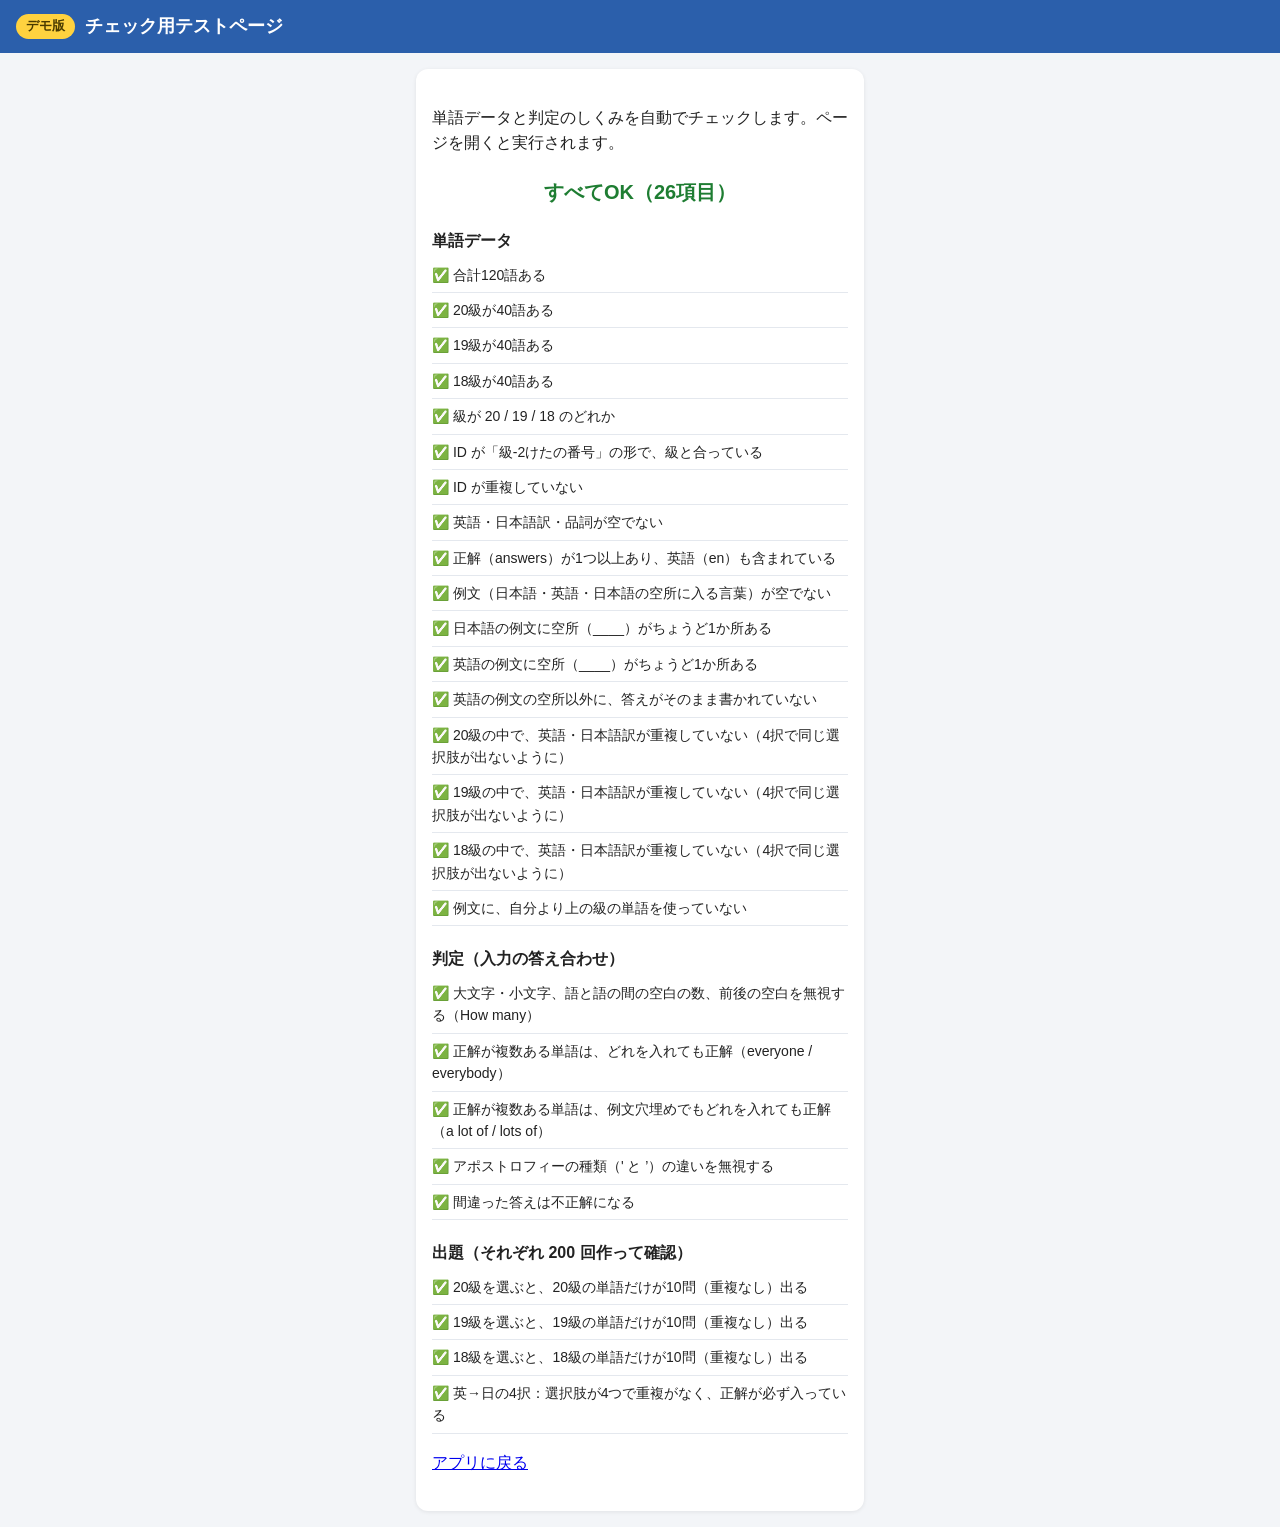
==== tests.html @ f64c37b0 "単語データを級構造（20〜18級・120語）にし、例文穴埋めの出題を追加 (#8) - js/words.js を作り直し（各級40語、ID・級・英語・正解・日本語訳・品詞・例文） - 例文はすべてオ" ====
<!DOCTYPE html>
<html lang="ja">
<head>
  <meta charset="UTF-8">
  <meta name="viewport" content="width=device-width, initial-scale=1">
  <title>チェック用テストページ（英単語学習アプリ）</title>
  <link rel="stylesheet" href="css/style.css">
  <style>
    .summary { font-size: 20px; font-weight: bold; text-align: center; }
    .summary.ok { color: #1e7d32; }
    .summary.ng { color: #c0392b; }
    .test-group h3 { margin: 20px 0 4px; font-size: 16px; }
    .test-list { margin: 0; padding: 0; list-style: none; font-size: 14px; }
    .test-list li { padding: 6px 0; border-bottom: 1px solid #e4e8ee; overflow-wrap: anywhere; }
    .test-list .detail { display: block; margin-top: 2px; color: #c0392b; white-space: pre-wrap; }
  </style>
</head>
<body>
  <header class="app-header">
    <span class="demo-badge">デモ版</span>
    <h1 class="app-title">チェック用テストページ</h1>
  </header>
  <main class="container">
    <section class="card">
      <p>単語データと判定のしくみを自動でチェックします。ページを開くと実行されます。</p>
      <p id="summary" class="summary">チェック中…</p>
      <div id="results"></div>
      <p><a href="index.html">アプリに戻る</a></p>
    </section>
  </main>

  <script src="js/words.js"></script>
  <script src="js/quiz.js"></script>
  <script src="js/tests.js"></script>
</body>
</html>
---- css/style.css ----
/* スマホ優先のスタイル */
*, *::before, *::after { box-sizing: border-box; }

body {
  margin: 0;
  font-family: -apple-system, BlinkMacSystemFont, "Hiragino Sans", "Noto Sans JP", "Yu Gothic", sans-serif;
  font-size: 16px;
  line-height: 1.6;
  color: #222;
  background: #f3f5f8;
}

[hidden] { display: none !important; }

.app-header {
  display: flex;
  align-items: center;
  gap: 10px;
  padding: 12px 16px;
  background: #2b5fab;
  color: #fff;
}

.app-title { margin: 0; font-size: 18px; }

.demo-badge {
  flex-shrink: 0;
  padding: 2px 10px;
  border-radius: 999px;
  background: #ffd23f;
  color: #4a3b00;
  font-size: 13px;
  font-weight: bold;
}

.container {
  max-width: 480px;
  margin: 0 auto;
  padding: 16px;
}

.card {
  padding: 20px 16px;
  border-radius: 12px;
  background: #fff;
  box-shadow: 0 1px 4px rgba(0, 0, 0, 0.08);
}

.card h2 { margin: 0 0 12px; font-size: 20px; }

label {
  display: block;
  margin: 12px 0 4px;
  font-size: 14px;
  font-weight: bold;
}

input {
  width: 100%;
  padding: 12px;
  border: 1px solid #c5ccd6;
  border-radius: 8px;
  font-size: 16px; /* iPhone で入力時に拡大されないよう 16px 以上 */
}

input:focus { outline: 2px solid #2b5fab; border-color: transparent; }

.btn {
  display: block;
  width: 100%;
  margin-top: 16px;
  padding: 12px;
  border: none;
  border-radius: 8px;
  font-size: 16px;
  font-weight: bold;
  cursor: pointer;
}

.btn.primary { background: #2b5fab; color: #fff; }
.btn.secondary { background: #e4e8ee; color: #222; }
.btn.danger { background: #fff; color: #c0392b; border: 1px solid #c0392b; }

.message { margin: 12px 0 0; font-size: 14px; }
.message.error { color: #c0392b; }
.message.info { color: #1e7d32; }

.reset-area {
  margin-top: 24px;
  padding-top: 8px;
  border-top: 1px dashed #d5dae1;
}

/* 単語テスト */
.section-title { margin: 20px 0 0; font-size: 16px; }

.quiz-header {
  display: flex;
  justify-content: space-between;
  font-size: 14px;
  color: #5a6472;
}

.quiz-pos { margin: 16px 0 0; font-size: 13px; color: #5a6472; text-align: center; }

.quiz-prompt {
  margin: 4px 0 8px;
  font-size: 28px;
  font-weight: bold;
  text-align: center;
  overflow-wrap: anywhere;
}

.choices .btn {
  background: #fff;
  color: #222;
  border: 1px solid #c5ccd6;
  margin-top: 10px;
}

.choices .btn.is-correct { background: #e3f4e6; border-color: #1e7d32; color: #1e7d32; }
.choices .btn.is-wrong { background: #fbe7e5; border-color: #c0392b; color: #c0392b; }
.choices .btn:disabled { cursor: default; opacity: 1; }

.feedback {
  margin-top: 16px;
  padding: 12px;
  border-radius: 8px;
  background: #f3f5f8;
}

.feedback p { margin: 0; }
.feedback-result { font-size: 20px; font-weight: bold; }
.feedback-result.correct { color: #1e7d32; }
.feedback-result.wrong { color: #c0392b; }

.result-score { font-size: 24px; font-weight: bold; text-align: center; }

.word-list { margin: 8px 0 0; padding: 0; list-style: none; }
.word-list li {
  padding: 10px 0;
  border-bottom: 1px solid #e4e8ee;
  overflow-wrap: anywhere;
}
.word-list .en { font-weight: bold; }
.word-list .pos { font-size: 12px; color: #5a6472; }

/* 級・出題形式の選択 */
.step-label { margin: 16px 0 0; font-size: 14px; font-weight: bold; color: #5a6472; }

.segmented { display: flex; gap: 8px; margin-top: 8px; }
.segmented label { flex: 1; margin: 0; font-size: 16px; }
.segmented input { position: absolute; opacity: 0; width: 1px; height: 1px; }
.segmented span {
  display: block;
  padding: 10px 0;
  border: 1px solid #c5ccd6;
  border-radius: 8px;
  background: #fff;
  text-align: center;
  cursor: pointer;
}
.segmented input:checked + span { background: #2b5fab; border-color: #2b5fab; color: #fff; }
.segmented input:focus-visible + span { outline: 2px solid #2b5fab; outline-offset: 2px; }

/* 例文穴埋め */
.sentence-area { margin: 16px 0 8px; }
.sentence-ja { margin: 0; font-size: 16px; color: #3a4350; }
.sentence-ja mark { background: #fff3c4; padding: 0 2px; font-weight: bold; color: #222; }
.sentence-en {
  margin: 10px 0 0;
  font-size: 22px;
  font-weight: bold;
  line-height: 1.5;
  overflow-wrap: anywhere;
}
.sentence-en .blank { display: inline-block; min-width: 4em; border-bottom: 2px solid #2b5fab; }
.sentence-en .filled { color: #1e7d32; border-bottom: 2px solid #1e7d32; }
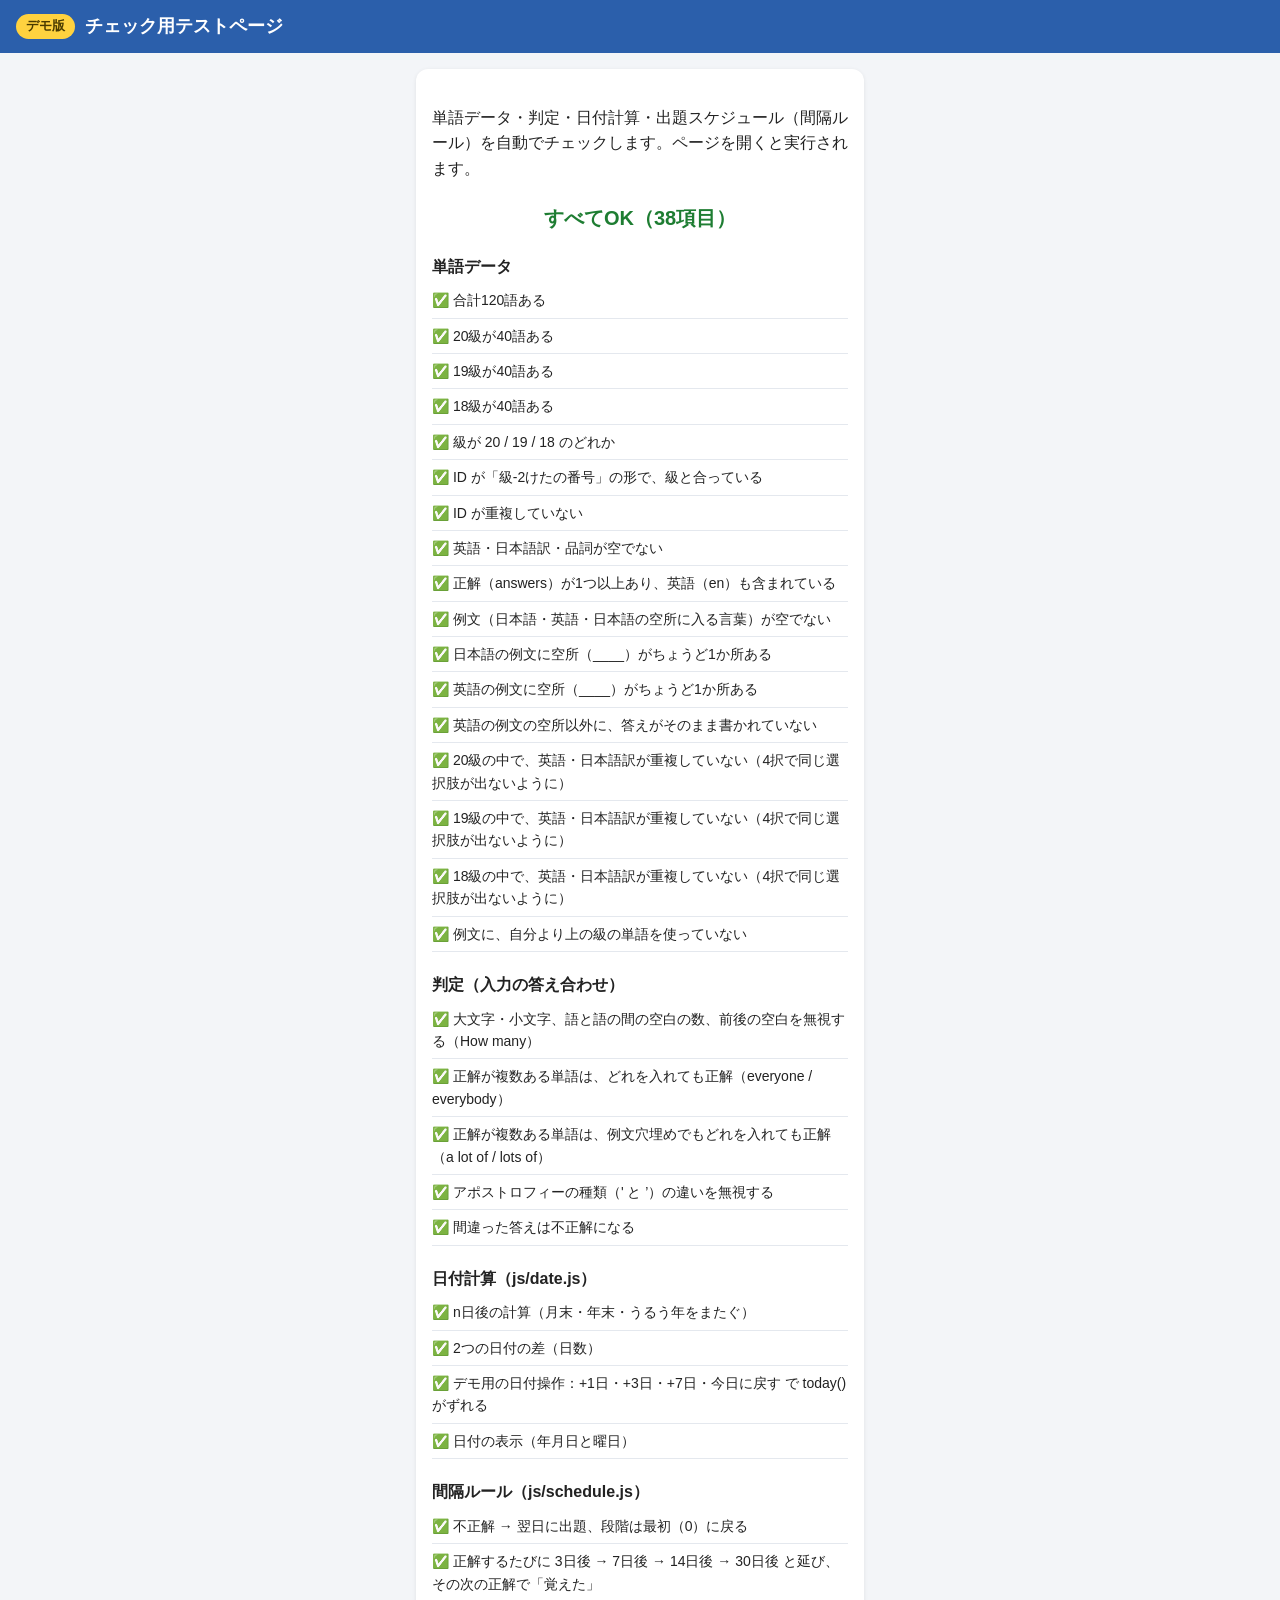
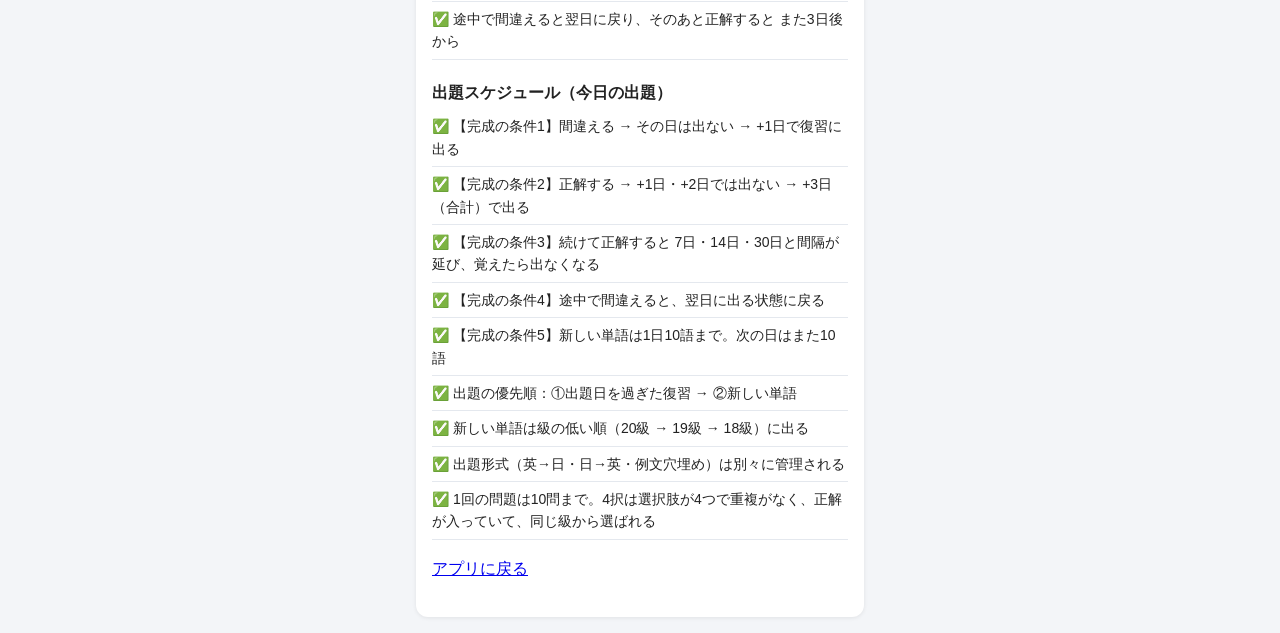
==== commit 881f15a5: "忘却曲線に沿った出題スケジュールとデモ用の日付操作を追加 (#3) - 単語ID×出題形式ごとに段階・次の出題日などを記録（js/schedule.js） - 不正解は翌日、正解は3→7→14→30日" ====
--- a/tests.html
+++ b/tests.html
@@ -22,14 +22,17 @@
   </header>
   <main class="container">
     <section class="card">
-      <p>単語データと判定のしくみを自動でチェックします。ページを開くと実行されます。</p>
+      <p>単語データ・判定・日付計算・出題スケジュール（間隔ルール）を自動でチェックします。ページを開くと実行されます。</p>
       <p id="summary" class="summary">チェック中…</p>
       <div id="results"></div>
       <p><a href="index.html">アプリに戻る</a></p>
     </section>
   </main>
 
+  <script src="js/storage.js"></script>
+  <script src="js/date.js"></script>
   <script src="js/words.js"></script>
+  <script src="js/schedule.js"></script>
   <script src="js/quiz.js"></script>
   <script src="js/tests.js"></script>
 </body>
--- a/css/style.css
+++ b/css/style.css
@@ -145,24 +145,6 @@
 .word-list .en { font-weight: bold; }
 .word-list .pos { font-size: 12px; color: #5a6472; }
 
-/* 級・出題形式の選択 */
-.step-label { margin: 16px 0 0; font-size: 14px; font-weight: bold; color: #5a6472; }
-
-.segmented { display: flex; gap: 8px; margin-top: 8px; }
-.segmented label { flex: 1; margin: 0; font-size: 16px; }
-.segmented input { position: absolute; opacity: 0; width: 1px; height: 1px; }
-.segmented span {
-  display: block;
-  padding: 10px 0;
-  border: 1px solid #c5ccd6;
-  border-radius: 8px;
-  background: #fff;
-  text-align: center;
-  cursor: pointer;
-}
-.segmented input:checked + span { background: #2b5fab; border-color: #2b5fab; color: #fff; }
-.segmented input:focus-visible + span { outline: 2px solid #2b5fab; outline-offset: 2px; }
-
 /* 例文穴埋め */
 .sentence-area { margin: 16px 0 8px; }
 .sentence-ja { margin: 0; font-size: 16px; color: #3a4350; }
@@ -176,3 +158,47 @@
 }
 .sentence-en .blank { display: inline-block; min-width: 4em; border-bottom: 2px solid #2b5fab; }
 .sentence-en .filled { color: #1e7d32; border-bottom: 2px solid #1e7d32; }
+
+/* デモ用の日付操作 */
+.demo-date-bar {
+  padding: 8px 16px;
+  background: #fff8dc;
+  border-bottom: 1px solid #f0dc8c;
+  font-size: 14px;
+}
+.demo-date-text { margin: 0; }
+.demo-offset { margin-left: 6px; color: #8a6d00; font-weight: bold; white-space: nowrap; }
+.demo-date-buttons { display: flex; flex-wrap: wrap; gap: 6px; margin-top: 6px; }
+.demo-date-buttons button {
+  flex: 1 1 auto;
+  min-width: 56px;
+  padding: 6px 8px;
+  border: 1px solid #d9c26a;
+  border-radius: 6px;
+  background: #fff;
+  font-size: 14px;
+  cursor: pointer;
+}
+
+/* 生徒ホーム：出題形式ごとの今日の状況 */
+.hint { margin: 4px 0 0; font-size: 13px; color: #5a6472; }
+.format-card {
+  margin-top: 12px;
+  padding: 12px;
+  border: 1px solid #e0e5ec;
+  border-radius: 10px;
+}
+.format-card h4 { margin: 0; font-size: 16px; }
+.format-card .btn { margin-top: 10px; }
+.stats { display: flex; gap: 6px; margin: 8px 0 0; padding: 0; list-style: none; }
+.stats li {
+  flex: 1;
+  padding: 6px 4px;
+  border-radius: 6px;
+  background: #f3f5f8;
+  font-size: 11px;
+  text-align: center;
+  color: #5a6472;
+}
+.stats strong { display: block; font-size: 20px; color: #222; }
+.done-message { margin: 10px 0 0; font-weight: bold; color: #1e7d32; text-align: center; }
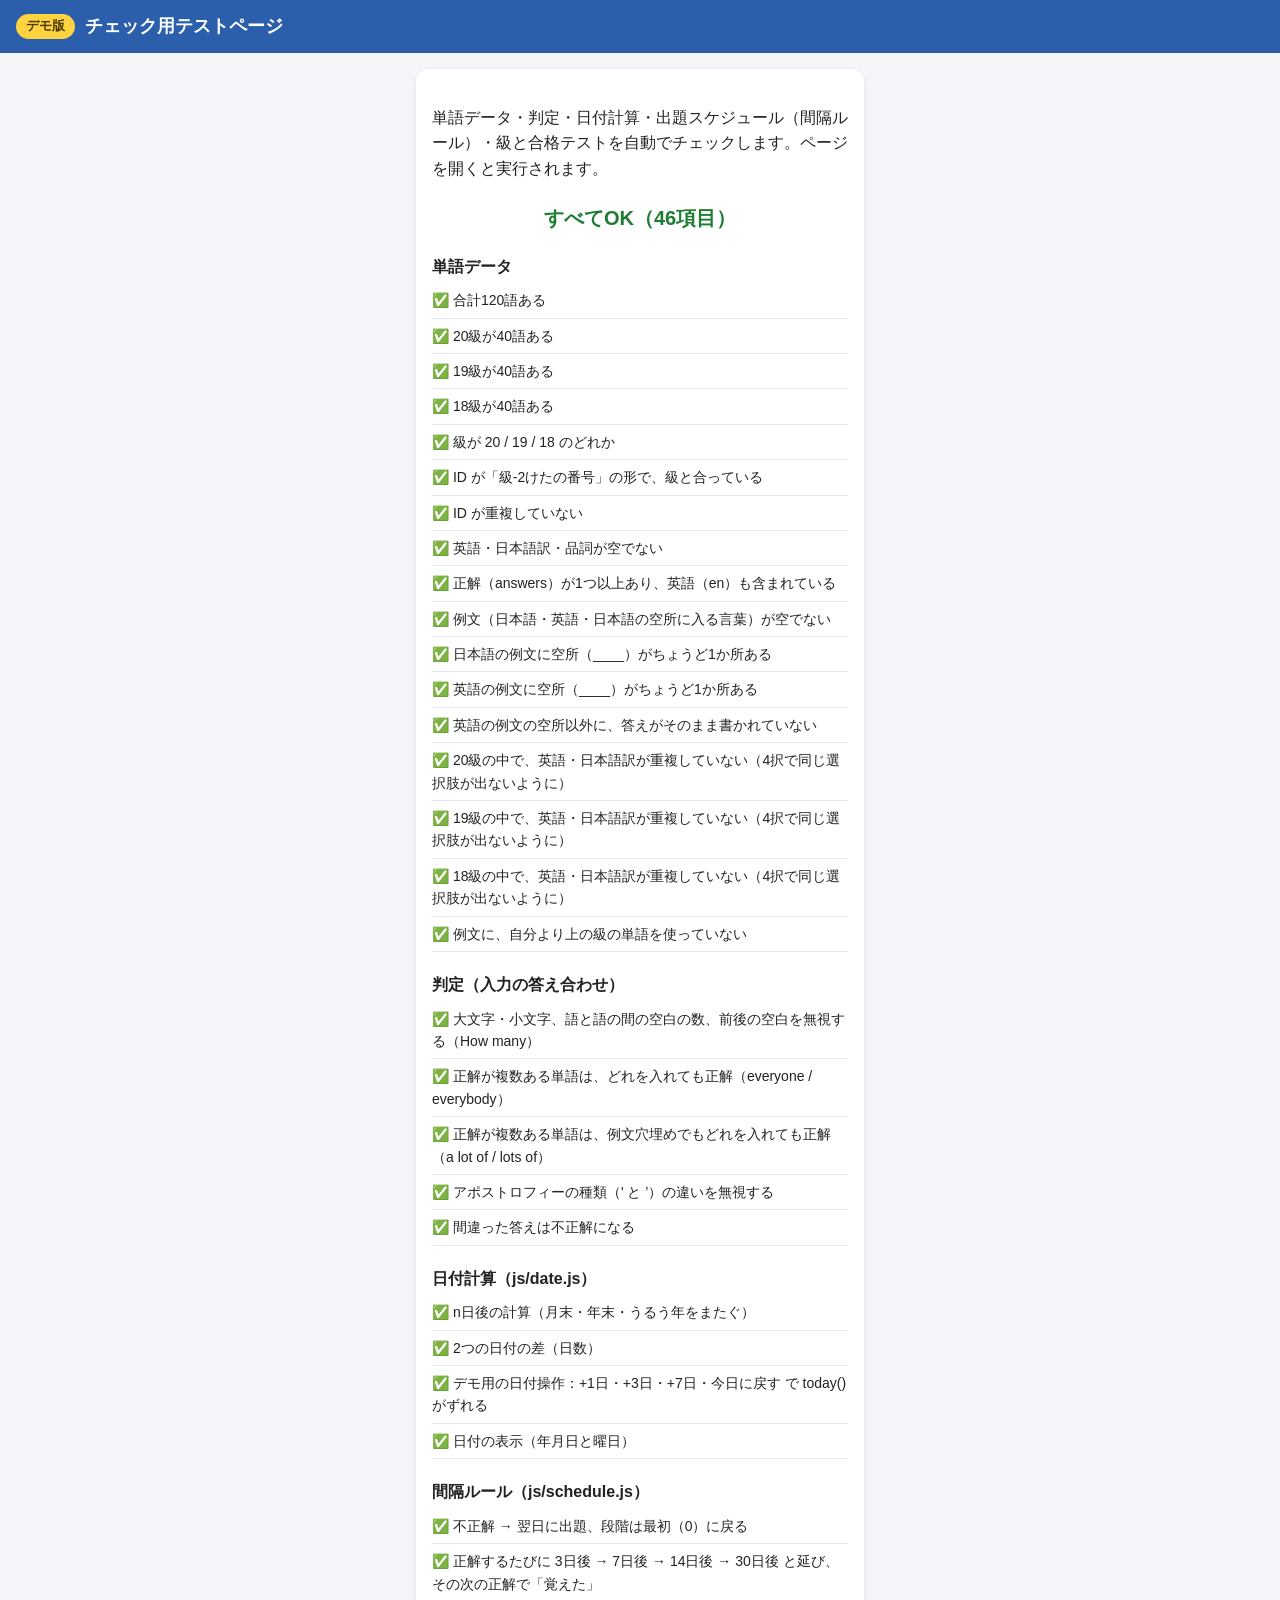
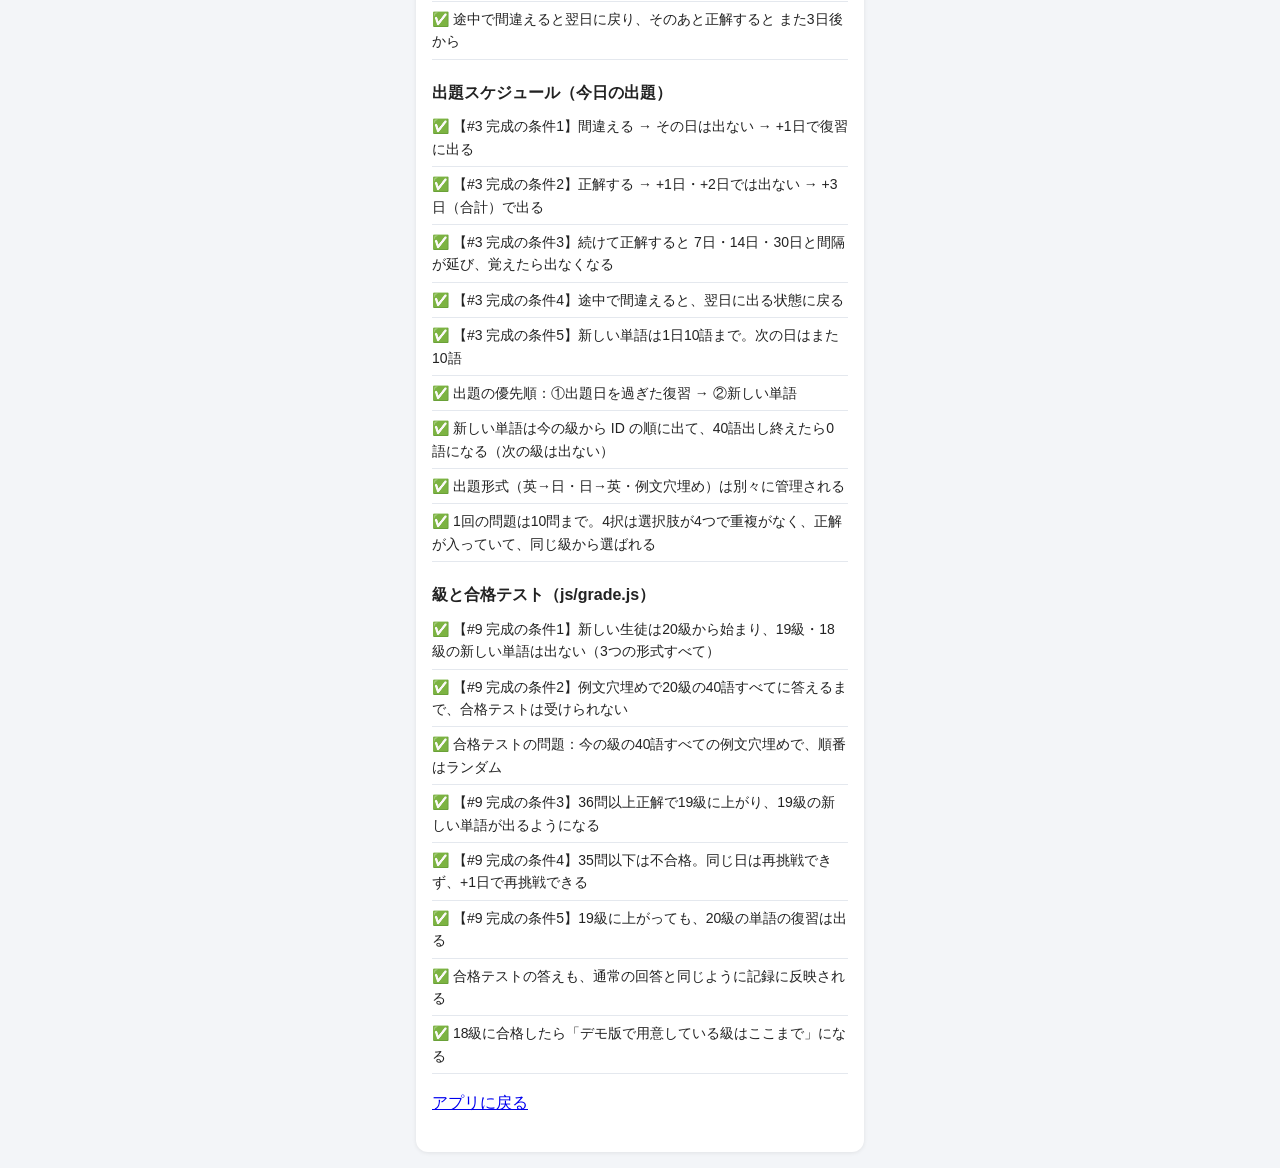
==== commit 74860158: "級の合格テストと昇級を追加 (#9) - 生徒ごとに今の級を記録（最初は20級、js/grade.js） - 新しい単語は今の級から（3形式すべて）、復習はすべての級から - 生徒ホームに今の級と例文" ====
--- a/tests.html
+++ b/tests.html
@@ -22,7 +22,7 @@
   </header>
   <main class="container">
     <section class="card">
-      <p>単語データ・判定・日付計算・出題スケジュール（間隔ルール）を自動でチェックします。ページを開くと実行されます。</p>
+      <p>単語データ・判定・日付計算・出題スケジュール（間隔ルール）・級と合格テストを自動でチェックします。ページを開くと実行されます。</p>
       <p id="summary" class="summary">チェック中…</p>
       <div id="results"></div>
       <p><a href="index.html">アプリに戻る</a></p>
@@ -33,6 +33,7 @@
   <script src="js/date.js"></script>
   <script src="js/words.js"></script>
   <script src="js/schedule.js"></script>
+  <script src="js/grade.js"></script>
   <script src="js/quiz.js"></script>
   <script src="js/tests.js"></script>
 </body>
--- a/css/style.css
+++ b/css/style.css
@@ -202,3 +202,21 @@
 }
 .stats strong { display: block; font-size: 20px; color: #222; }
 .done-message { margin: 10px 0 0; font-weight: bold; color: #1e7d32; text-align: center; }
+
+/* 今の級と合格テスト */
+.grade-card {
+  margin-top: 12px;
+  padding: 12px;
+  border-radius: 10px;
+  background: #eef3fb;
+}
+.grade-now { margin: 0; font-size: 14px; color: #5a6472; }
+.grade-now strong { margin-left: 8px; font-size: 26px; color: #2b5fab; }
+.grade-learned { margin: 4px 0 0; font-size: 14px; }
+.progress { height: 8px; margin-top: 6px; border-radius: 999px; background: #d5dfee; overflow: hidden; }
+.progress-bar { height: 100%; width: 0; background: #2b5fab; }
+#exam-button:disabled { background: #b8c3d3; color: #fff; cursor: not-allowed; }
+.exam-reason { margin: 8px 0 0; font-size: 14px; color: #8a4b00; text-align: center; }
+.exam-result { margin: 8px 0 0; font-size: 20px; font-weight: bold; text-align: center; }
+.exam-result.pass { color: #1e7d32; }
+.exam-result.fail { color: #c0392b; }
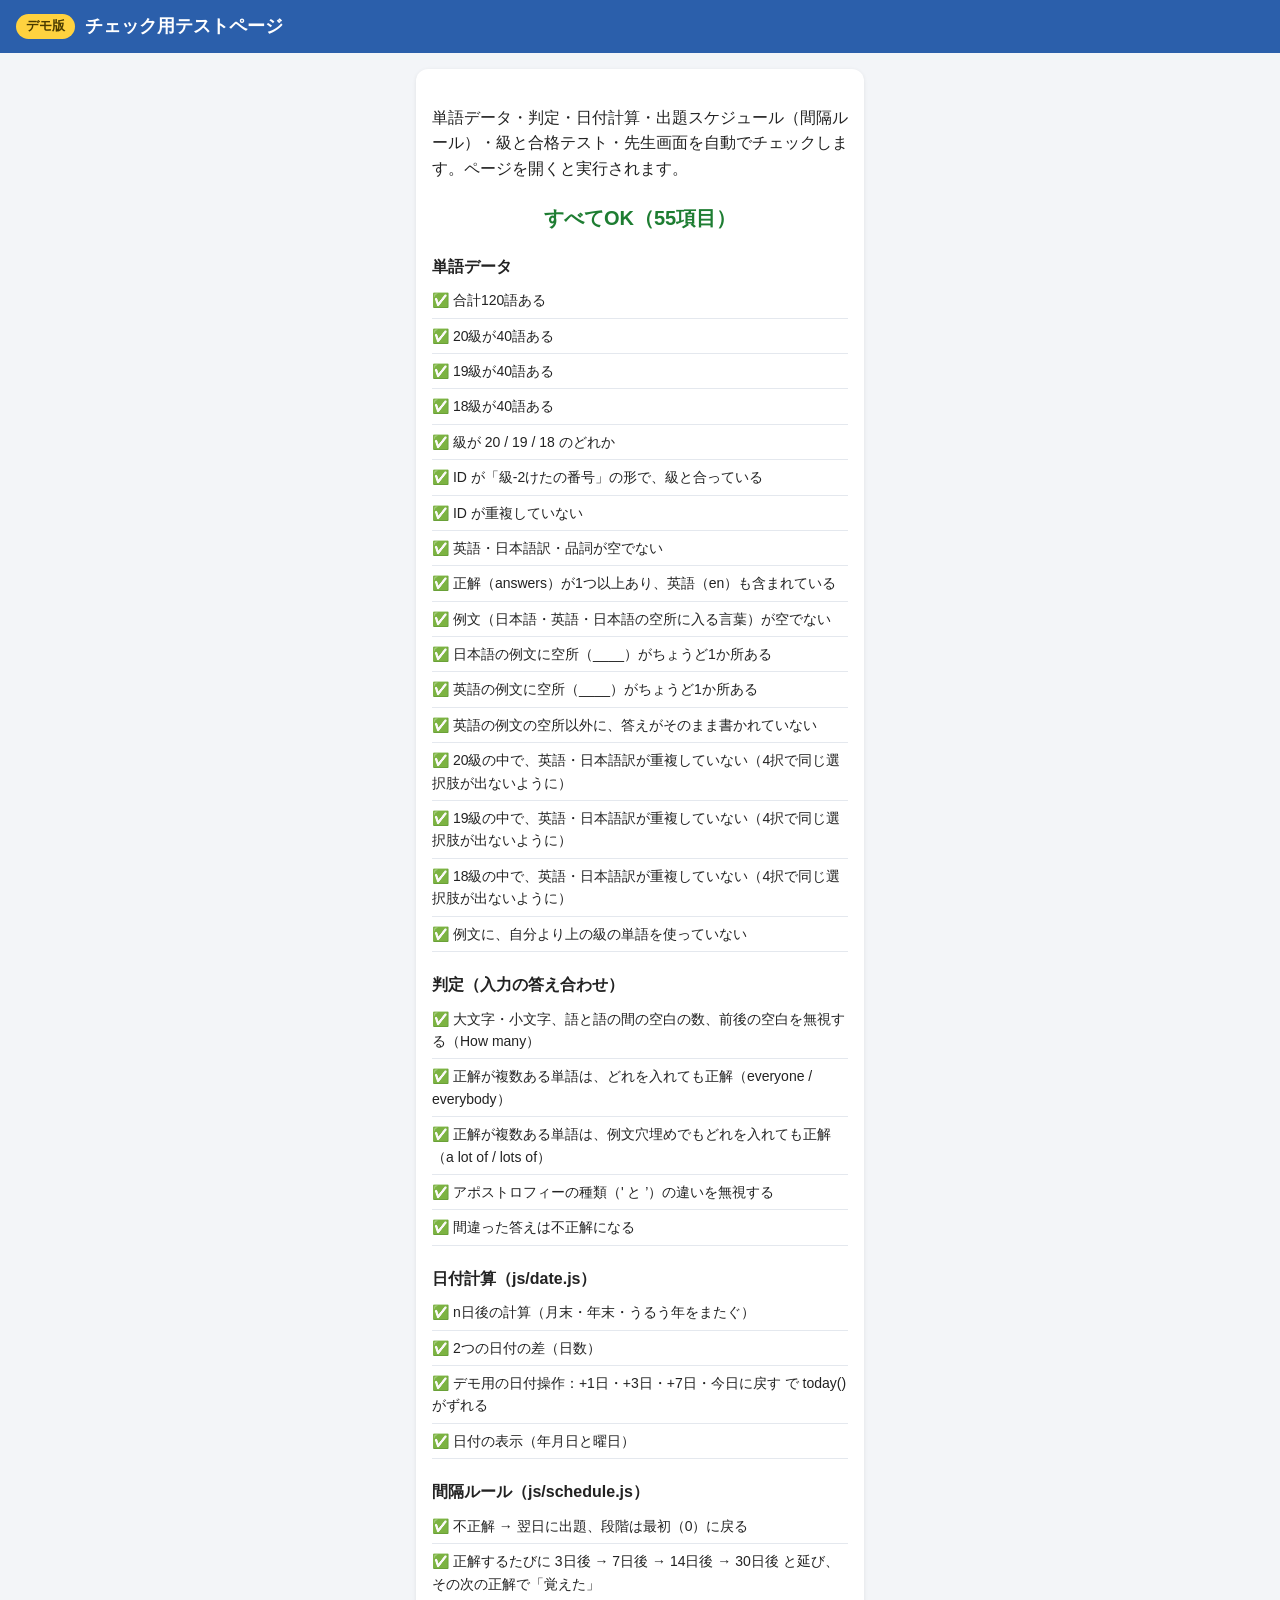
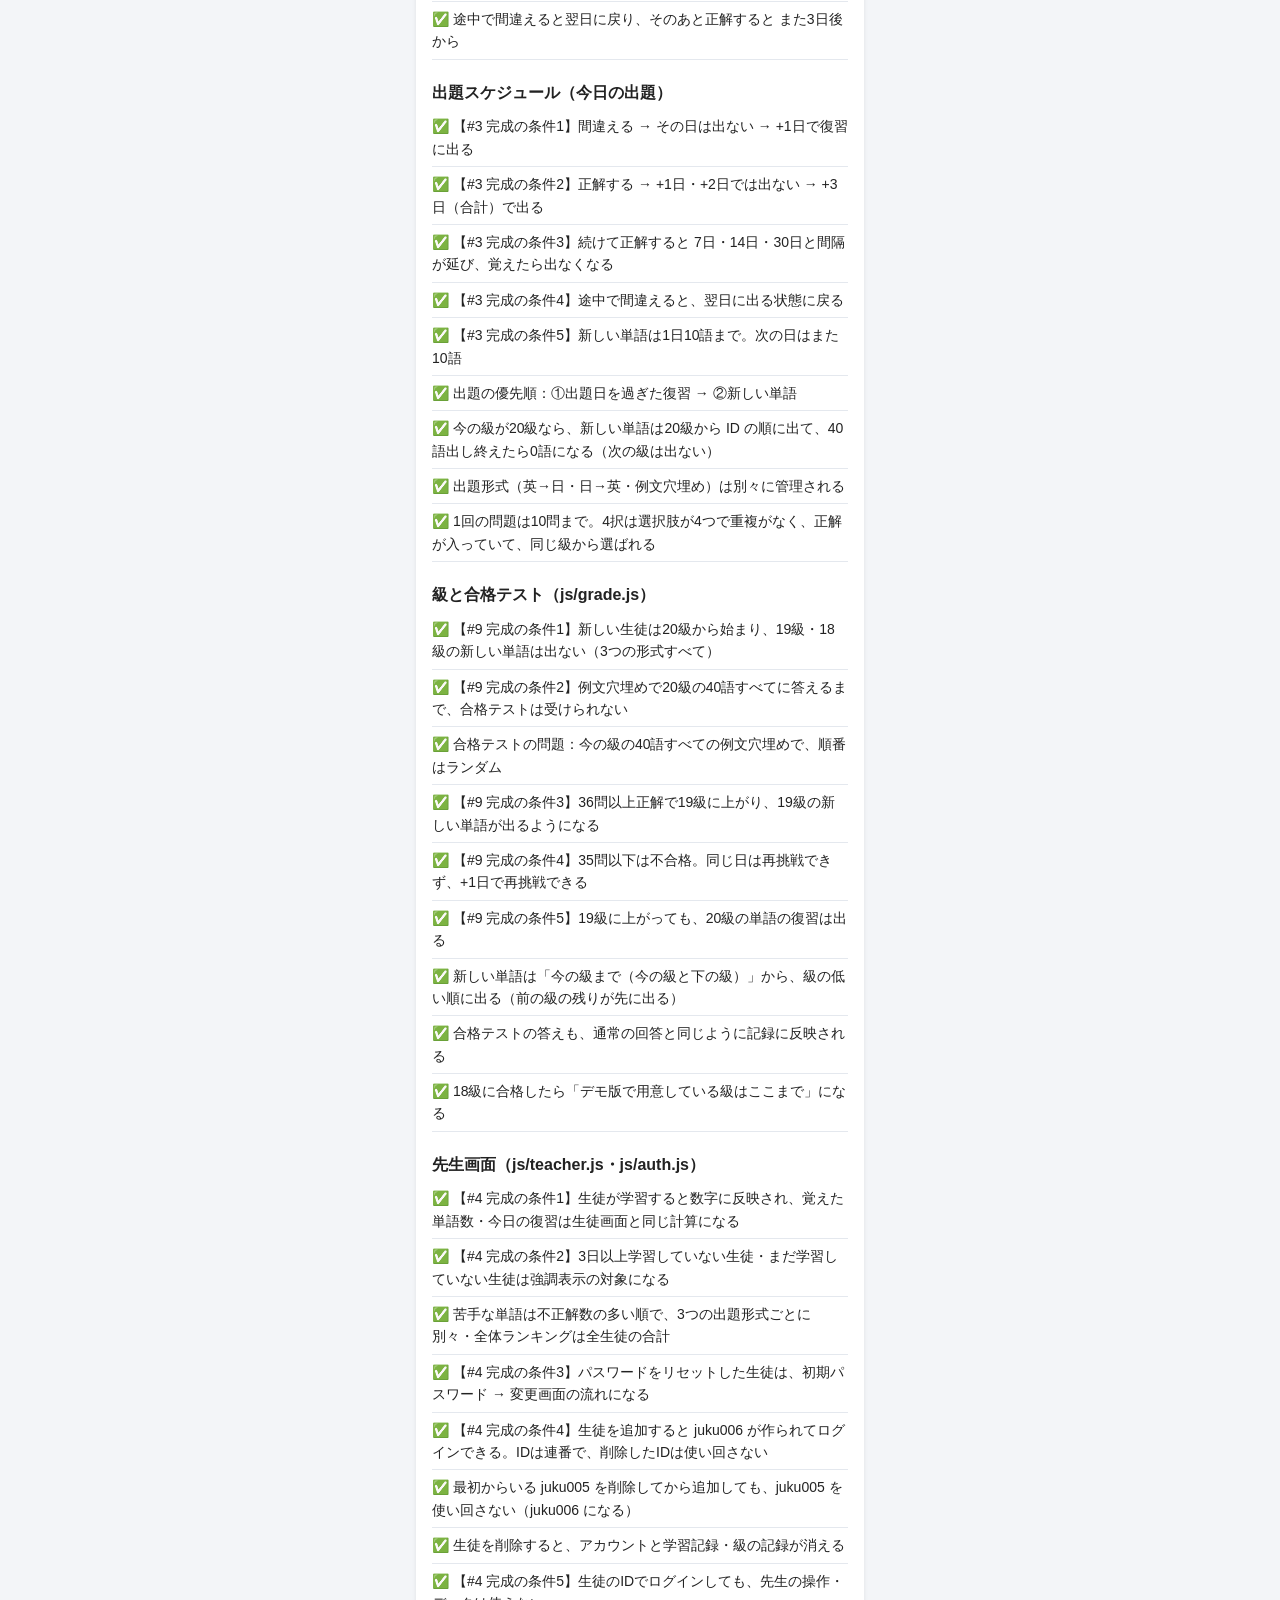
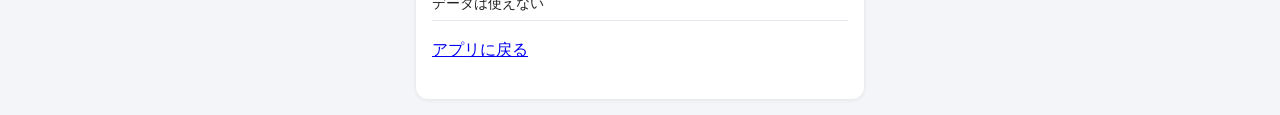
==== commit 06b76a56: "先生画面（進み具合・苦手単語・パスワードリセット・生徒の追加と削除）を追加 (#4) - 生徒一覧：ID・今の級・最後に学習した日・覚えた単語数・今日の復習の残り・正答率 - 3日以上学習していない生" ====
--- a/tests.html
+++ b/tests.html
@@ -22,7 +22,7 @@
   </header>
   <main class="container">
     <section class="card">
-      <p>単語データ・判定・日付計算・出題スケジュール（間隔ルール）・級と合格テストを自動でチェックします。ページを開くと実行されます。</p>
+      <p>単語データ・判定・日付計算・出題スケジュール（間隔ルール）・級と合格テスト・先生画面を自動でチェックします。ページを開くと実行されます。</p>
       <p id="summary" class="summary">チェック中…</p>
       <div id="results"></div>
       <p><a href="index.html">アプリに戻る</a></p>
@@ -31,10 +31,13 @@
 
   <script src="js/storage.js"></script>
   <script src="js/date.js"></script>
+  <script src="js/auth.js"></script>
   <script src="js/words.js"></script>
   <script src="js/schedule.js"></script>
   <script src="js/grade.js"></script>
   <script src="js/quiz.js"></script>
+  <script src="js/records.js"></script>
+  <script src="js/teacher.js"></script>
   <script src="js/tests.js"></script>
 </body>
 </html>
--- a/css/style.css
+++ b/css/style.css
@@ -220,3 +220,86 @@
 .exam-result { margin: 8px 0 0; font-size: 20px; font-weight: bold; text-align: center; }
 .exam-result.pass { color: #1e7d32; }
 .exam-result.fail { color: #c0392b; }
+
+/* 先生画面 */
+.section-head { display: flex; align-items: center; justify-content: space-between; gap: 8px; margin-top: 20px; }
+.section-head .section-title { margin: 0; }
+.btn-small {
+  padding: 8px 12px;
+  border: 1px solid #2b5fab;
+  border-radius: 8px;
+  background: #fff;
+  color: #2b5fab;
+  font-size: 14px;
+  font-weight: bold;
+  cursor: pointer;
+}
+.btn-link {
+  padding: 4px 0;
+  border: none;
+  background: none;
+  color: #2b5fab;
+  font-size: 15px;
+  cursor: pointer;
+}
+.btn.danger-fill { background: #c0392b; color: #fff; }
+
+.student-list { margin: 8px 0 0; padding: 0; list-style: none; }
+.student-list li + li { margin-top: 8px; }
+.student-item {
+  display: block;
+  width: 100%;
+  padding: 10px 12px;
+  border: 1px solid #e0e5ec;
+  border-left: 6px solid #2b5fab;
+  border-radius: 10px;
+  background: #fff;
+  color: #222;
+  font-size: 14px;
+  text-align: left;
+  cursor: pointer;
+}
+.student-item.inactive { border-color: #f1b5ad; border-left-color: #c0392b; background: #fdf0ee; }
+.student-item .head { display: flex; align-items: center; flex-wrap: wrap; gap: 6px; }
+.student-item .sid { font-size: 17px; font-weight: bold; }
+.badge {
+  padding: 1px 8px;
+  border-radius: 999px;
+  background: #e4ecf8;
+  color: #2b5fab;
+  font-size: 12px;
+  font-weight: bold;
+}
+.badge.warn { background: #c0392b; color: #fff; }
+
+.summary-grid { display: grid; grid-template-columns: auto 1fr; gap: 2px 10px; margin: 6px 0 0; }
+.summary-grid dt { color: #5a6472; }
+.summary-grid dd { margin: 0; }
+.summary-grid .inactive-text { color: #c0392b; font-weight: bold; }
+
+.tabs { display: flex; gap: 6px; margin-top: 8px; }
+.tabs button {
+  flex: 1;
+  padding: 8px 4px;
+  border: 1px solid #c5ccd6;
+  border-radius: 8px;
+  background: #fff;
+  font-size: 14px;
+  cursor: pointer;
+}
+.tabs button[aria-selected="true"] { background: #2b5fab; border-color: #2b5fab; color: #fff; font-weight: bold; }
+
+.weak-list { margin: 8px 0 0; padding-left: 1.6em; }
+.weak-list li { padding: 6px 0; border-bottom: 1px solid #e4e8ee; overflow-wrap: anywhere; }
+.weak-list .en { font-weight: bold; }
+.weak-list .meta { display: block; font-size: 12px; color: #5a6472; }
+
+.confirm-box {
+  margin-top: 12px;
+  padding: 12px;
+  border: 2px solid #c0392b;
+  border-radius: 10px;
+  background: #fdf0ee;
+}
+.confirm-box p { margin: 0; }
+.summary-grid .pf { white-space: nowrap; }
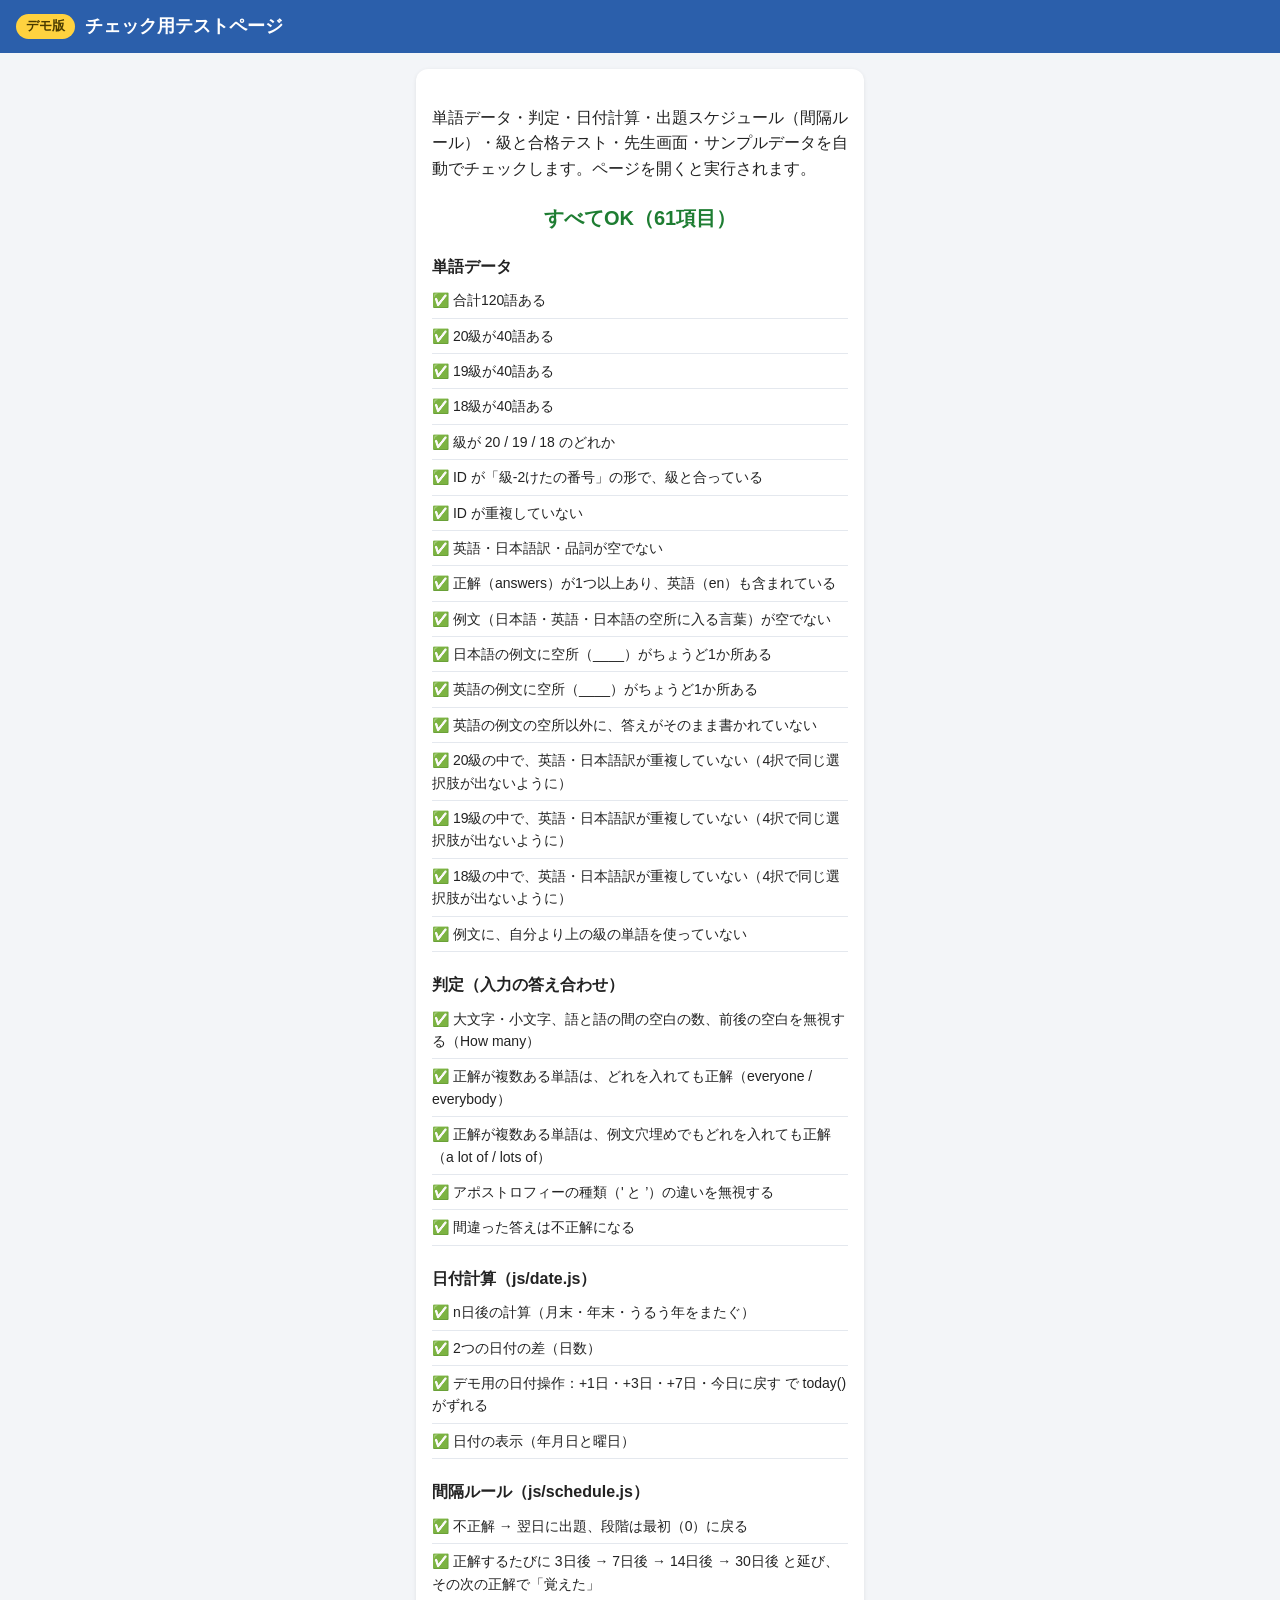
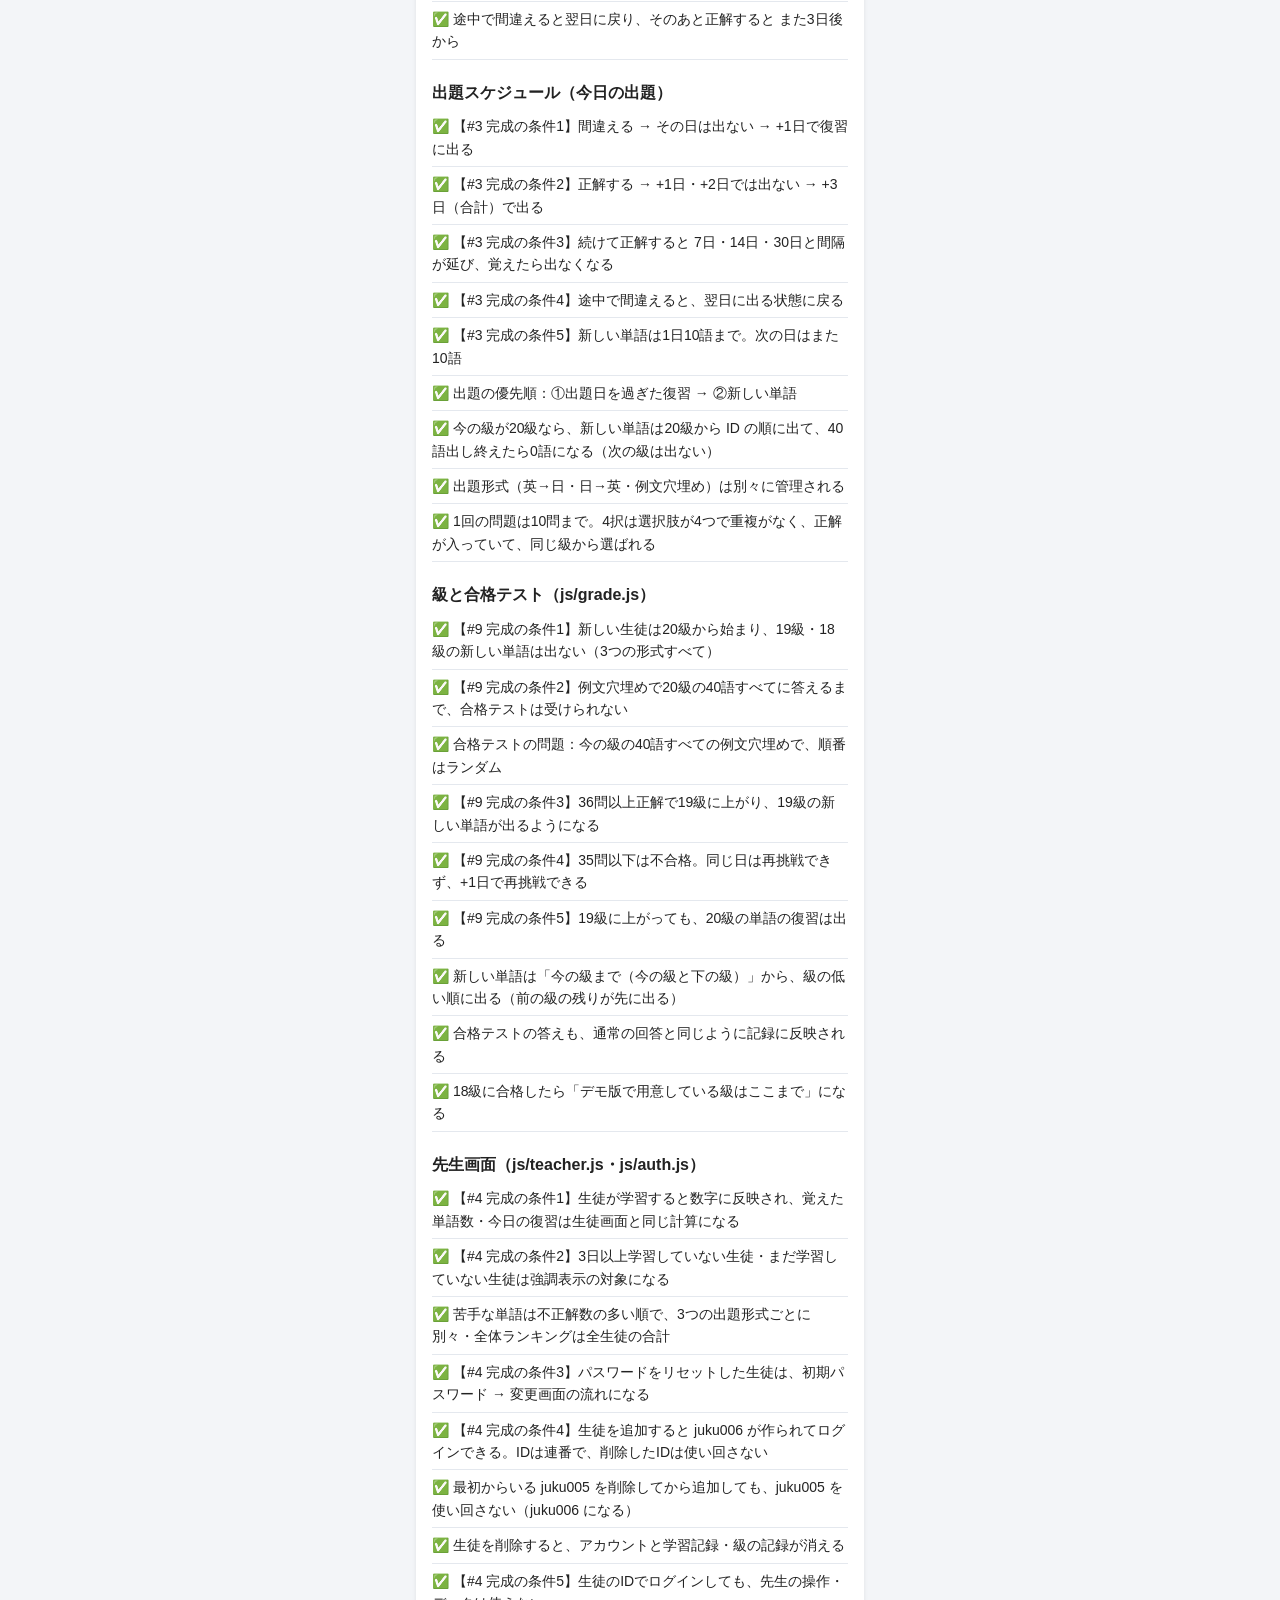
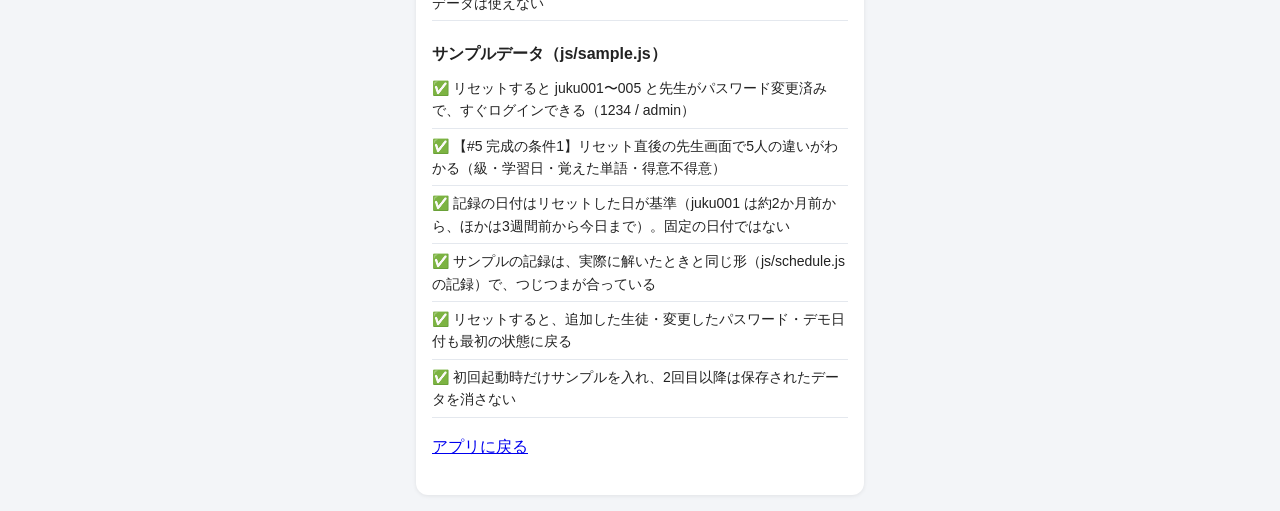
==== commit 29d44094: "サンプルデータ・README・リセットの画面内確認を追加 (#5) - 初回起動時とリセット時に juku001〜005 のサンプル学習記録を入れる（js/sample.js）   - 生徒が実際に解" ====
--- a/tests.html
+++ b/tests.html
@@ -22,7 +22,7 @@
   </header>
   <main class="container">
     <section class="card">
-      <p>単語データ・判定・日付計算・出題スケジュール（間隔ルール）・級と合格テスト・先生画面を自動でチェックします。ページを開くと実行されます。</p>
+      <p>単語データ・判定・日付計算・出題スケジュール（間隔ルール）・級と合格テスト・先生画面・サンプルデータを自動でチェックします。ページを開くと実行されます。</p>
       <p id="summary" class="summary">チェック中…</p>
       <div id="results"></div>
       <p><a href="index.html">アプリに戻る</a></p>
@@ -38,6 +38,7 @@
   <script src="js/quiz.js"></script>
   <script src="js/records.js"></script>
   <script src="js/teacher.js"></script>
+  <script src="js/sample.js"></script>
   <script src="js/tests.js"></script>
 </body>
 </html>
